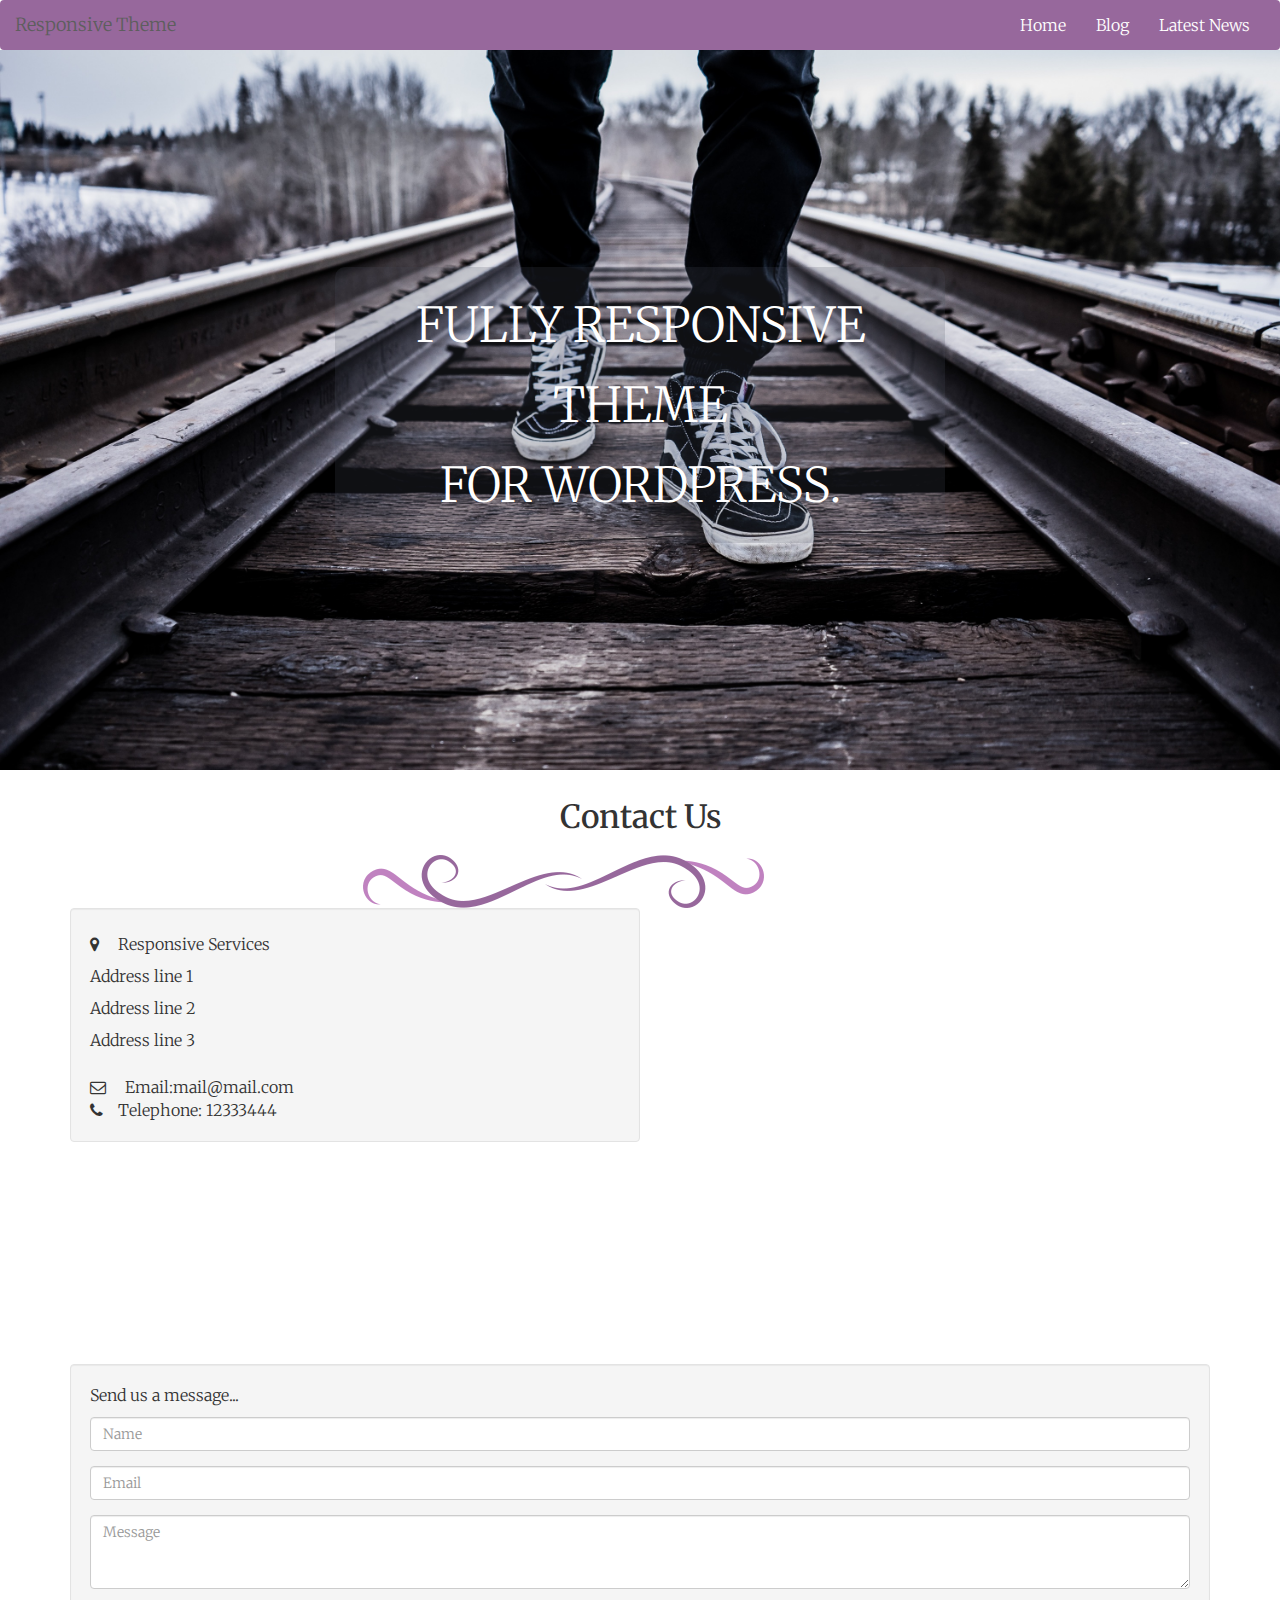
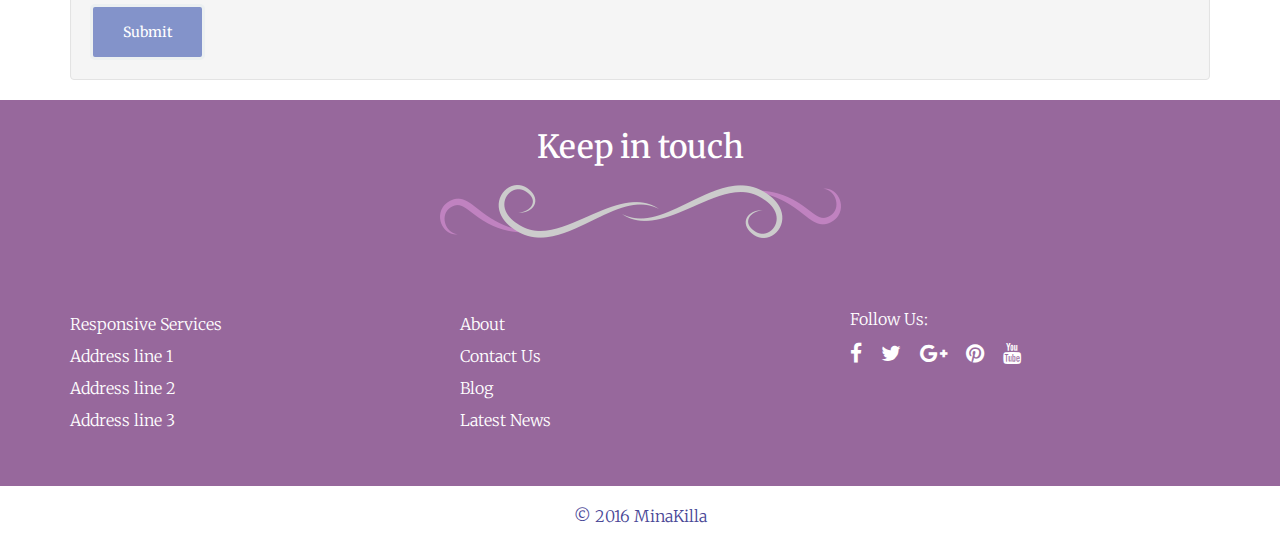
==== contact.html @ beb42aeb "add new contact us page" ====
<!DOCTYPE html>
<html lang="en">
  <head>
    <meta charset="utf-8">
    <meta http-equiv="X-UA-Compatible" content="IE=edge">
    <meta name="viewport" content="width=device-width, initial-scale=1">
    <!-- The above 3 meta tags *must* come first in the head; any other head content must come *after* these tags -->
    <title>Responsive Theme for Wordpress</title>

    <!-- Bootstrap -->
    <link href="css/bootstrap.min.css" rel="stylesheet">

    <!-- Custom -->
    <link href="css/custom.css" rel="stylesheet">

      <!-- Custom Fonts-->
    <link href='https://fonts.googleapis.com/css?family=Merriweather:400,300,700' rel='stylesheet' type='text/css'>
      
      <!-- Fonts Awesome -->
    <link rel="stylesheet" href="https://maxcdn.bootstrapcdn.com/font-awesome/4.5.0/css/font-awesome.min.css">

    <!-- HTML5 shim and Respond.js for IE8 support of HTML5 elements and media queries -->
    <!-- WARNING: Respond.js doesn't work if you view the page via file:// -->
    <!--[if lt IE 9]>
      <script src="https://oss.maxcdn.com/html5shiv/3.7.2/html5shiv.min.js"></script>
      <script src="https://oss.maxcdn.com/respond/1.4.2/respond.min.js"></script>
    <![endif]-->
  </head>
  <body>

    <!-- === HEADER === -->
    <header>
      <nav class="navbar navbar-default">
        <div class="container-fluid">
          <div class="navbar-header">
            <button type="button" class="navbar-toggle collapsed" data-toggle="collapse" data-target=".navbar-collapse">
              <span class="sr-only">Toggle Navigation</span>
              <span class="icon-bar"></span>
              <span class="icon-bar"></span>
              <span class="icon-bar"></span>
            </button>
            <a href="index.html" class="navbar-brand">Responsive Theme</a>
          </div> <!-- /navbar-header -->

          <div class="collapse navbar-collapse">
            <ul class="nav navbar-nav navbar-right">
              <li><a href="index.html">Home</a></li>
              <li><a href="blog.html">Blog</a></li>
              <li><a href="">Latest News</a></li>
            </ul>
          </div> <!-- /navbar-collapse -->
        </div> <!-- /container fluid -->
      </nav>

      <!-- === FEATURE SECTION === -->
      <div class="container-fluid">
        <div class="row feature">
          <img src="images/landingPage.jpeg" alt="walking men background">
          <div class="feature-text col-xs-12 col-md-8 col-lg-6 col-md-offset-2 col-lg-offset-3">
            <p>FULLY RESPONSIVE THEME <br> FOR WORDPRESS.</p>
          </div> <!-- /feature text -->
        </div> <!-- /row -->
      </div> <!-- /container fluid -->

    </header>

      <!-- === CONTACT US SECTION === -->
      <section id="contact">
        <div class="container">
          <div class="row">
            <div class="col-sm-6 col-sm-offset-3">
              <h2> Contact Us </h2>
              <img src="images/divider-purple.png" alt="divider">
            </div> <!-- /col -->
          </div><!-- /row -->

          <div clas="row">
            <div class="col-sm-6 address well">
              <address><i class="fa fa-map-marker"></i>
                Responsive Services <br>
                Address line 1 <br> 
                Address line 2 <br>
                Address line 3 <br>
              </address>
              <i class="fa fa-envelope-o"></i> Email:mail@mail.com <br>
              <i class="fa fa-phone"></i>Telephone: 12333444
            </div>

            <div class="col-sm-6">
              <iframe src="https://www.google.com/maps/embed?pb=!1m18!1m12!1m3!1d3152.764994246567!2d-122.39561174832502!3d37.795546879656555!2m3!1f0!2f0!3f0!3m2!1i1024!2i768!4f13.1!3m3!1m2!1s0x808580668cd055bb%3A0x9cbbc099ec82aef7!2sSan+Francisco+Ferry+Bldg%2C+1+Sausalito+-+San+Francisco+Ferry+Bldg%2C+San+Francisco%2C+CA+94111!5e0!3m2!1sen!2sus!4v1457117913849" width="600" height="450" frameborder="0" style="border:0" allowfullscreen></iframe>
            </div>
          </div>
          <div class="row message-area">
           <div class="col-sm-12">
            <div class="well">
              <form>
                <p>Send us a message...</p>
                <div class="form-group">
                  <label class="sr-only" for="input-name">Name</label>
                  <input type="text" class="form-control" id="input-name" placeholder="Name">
                </div>
                <div class="form-group">
                  <label class="sr-only" for="input-email">Email</label>
                  <input type="text" class="form-control" id="input-email" placeholder="Email">
                </div>
                <div class="form-group">
                  <label class="sr-only" for="input-message">Message</label>
                  <textarea class="form-control" id="input-message" placeholder="Message" rows="3"></textarea>
                </div>
                  <input type="submit" class="btn btn-default" value="Submit">
              </form>
            </div> <!-- /well -->
           </div> <!-- /col -->
          </div> <!-- /row -->
        </div><!-- /container -->
      </section>

      <!-- === FOOTER SECTION === -->
      <footer>
        <div class="container">
          <div class="row">
            <div class="col-sm-6 col-sm-offset-3 text-center margin-bottom">
              <h2> Keep in touch </h2>
              <img src="images/divider-silver.png" alt="divider">
            </div> <!-- /col -->
          </div> <!-- /row -->
          <div class="row">
            <div class="col-sm-4">
              <address>
                Responsive Services <br>
                Address line 1 <br> 
                Address line 2 <br>
                Address line 3 <br>
              </address>
            </div>
            <div class="col-sm-4">
              <ul>
                <li><a href="about.html">About</a></li>                
                <li><a href="contact.html">Contact Us</a></li>
                <li><a href="blog.html">Blog</a></li>
                <li><a href="">Latest News</a></li>
              </ul>
            </div>
            <div class="col-sm-4">
              <p>Follow Us:</p>
              <i class="fa fa-facebook fa-lg"></i>
              <i class="fa fa-twitter fa-lg"></i>
              <i class="fa fa-google-plus fa-lg"></i>
              <i class="fa fa-pinterest fa-lg"></i>
              <i class="fa fa-youtube fa-lg"></i>
            </div>
          </div>
        </div> <!-- /container -->

        <div class="container-fluid" id="copy">
          <div class="col-sm-12">
            <p>&copy; 2016 MinaKilla</p>
          </div> <!-- /container -->
        </div> <!-- /col -->
      </footer>


    <!-- jQuery (necessary for Bootstrap's JavaScript plugins) -->
    <script src="https://ajax.googleapis.com/ajax/libs/jquery/1.11.3/jquery.min.js"></script>
    <!-- Include all compiled plugins (below), or include individual files as needed -->
    <script src="js/bootstrap.min.js"></script>
  </body>
</html>
---- css/custom.css ----
/* === GLOBAL ===*/
body {
	font-family: 'Merriweather', serif;
	font-weight: 300;
	font-size: 16px;
}

img {
	max-width: 100%;
}

.btn-default {
	background-color: #8393ca;
	border: 3px solid #ecf0f1;
	border-radius: 5px;
	padding: 15px 30px;
	color: #fff;
}

.btn-default:hover {
	background-color: #97689c;
}

h2 {
	text-align: center;
	font-size: 2em;
	margin-top: 30px;
	margin-bottom: 20px;
}

a:hover {
	text-decoration: none;
	color: #97689c;
}

ul {
	padding: 0;
}

li {
	list-style: none;
}

footer li a {
	color: #fff;
}

footer li a:hover {
	color: #494646;
}

/* === NAVBAR ===*/
.navbar {
	background: #97689c;
	margin-bottom: 0;
	border: 0;
}

.navbar-default .navbar-brand, .navbar-default .navbar-nav>li>a {
    color: #fff;
}

.navbar-default .navbar-toggle .icon-bar {
	background-color: #fff;
}

/* === FEATURE ===*/
.feature {
	position: relative;
}

.feature img {
	width: 100%;
}

.feature-text {
	position: absolute;
	top: 0;
	bottom: 0;
	font-size: 0;
}

.feature-text:before {
	content: '';
	display: inline-block;
	height: 100%;
	vertical-align: middle;
}

.feature-text p {
	display: inline-block;
	vertical-align: middle;
	text-align: center;
	width: 100%;
	background: rgba(74,82,95,0.2);
	border-radius: 10px;
	color: #fff ;
	font-size: 48px;
	padding: 3%;
	line-height: 80px;
}

/* === WELCOME SECTION ===*/
#welcome {
	background: #fff;
	padding-bottom: 30px;
	text-align: center;
}

#welcome a {
	color: #494646;
}

.facilities {
	font-size: 1.5em;
}

.facilities img {
	display: block;
	max-width: 60%;
	margin: 30px auto;
}

/* === LATEST OFFERS SECTION ===*/
#latest-offers {
	text-align: center;
	color: #fff;
	background-color: #97689c;
}

.offer {
	background: #4a525f;
	position: relative;
	min-height: 350px;
	padding: 40px 10px;
	margin-bottom: 60px;
}

.offer span {
	background: #8abbb1;
	display: block;
	height: 100px;
	width: 100px;
	text-align: center;
	border-radius: 100%;
	line-height: 100px;
	position: absolute;
	margin-left: 50%;
	left: -50px;
	top: -50px;
	font-size: 2em;
	font-weight: bold;
}

.offer h3 {
	margin-bottom: 50px;
	font-size: 1.2em;
}

.offer p {
	line-height: 2em;
}

.margin-bottom {
	margin-bottom: 70px;
}

/* === SHOP ONLINE SECTION ===*/
#shop-online {
	background: url(../images/products.jpg) center no-repeat;
	min-height: 852px;
	color: #494696;
}

#shop-online .btn-default {
	margin-top: 25px;
}

/* === KEEP IN TOUCH SECTION ===*/
footer {
	color: #fff;
	background-color: #97689c;
}

footer li, address {
	line-height: 2em;
}

i {
	margin-right: 15px;
}

#copy {
	text-align: center;;
	background-color: #fff;
	color: #494696;
	height: 60px;
	line-height: 60px;
	margin-top: 30px;
}

/* === BLOG SECTION ===*/
.blog-post-title {
	background: url("../images/divider-purple.png") center no-repeat;
	height: 80px;
	background-size: 300px 40px;
	background-position: center 35px;
	margin-bottom: 30px;
}

.blog-post {
	margin: 30px 0;
	padding: 20px;
}

/* === BLOG-SIDEBAR SECTION ===*/
.sidebar-module {
	margin: 30px 0;
	padding: 20px;
}

/* === ABOUT US SECTION ===*/
#about {
	padding-bottom: 30px;
	text-align: center;
}

#about p {
	margin: 30px 0;
}

/* === MOBILE STYLING ===*/
@media screen and (max-width : 768px) {

	li a {
		text-align: center;
	}

	.feature-text p {
		font-size: 28px;
		line-height: 28px;
	}

	h2 {
		font-size: 1.6em;
	}

	footer {
		text-align: center;
	}

	footer ul, address {
		border-bottom: 1px dotted;
	}
}
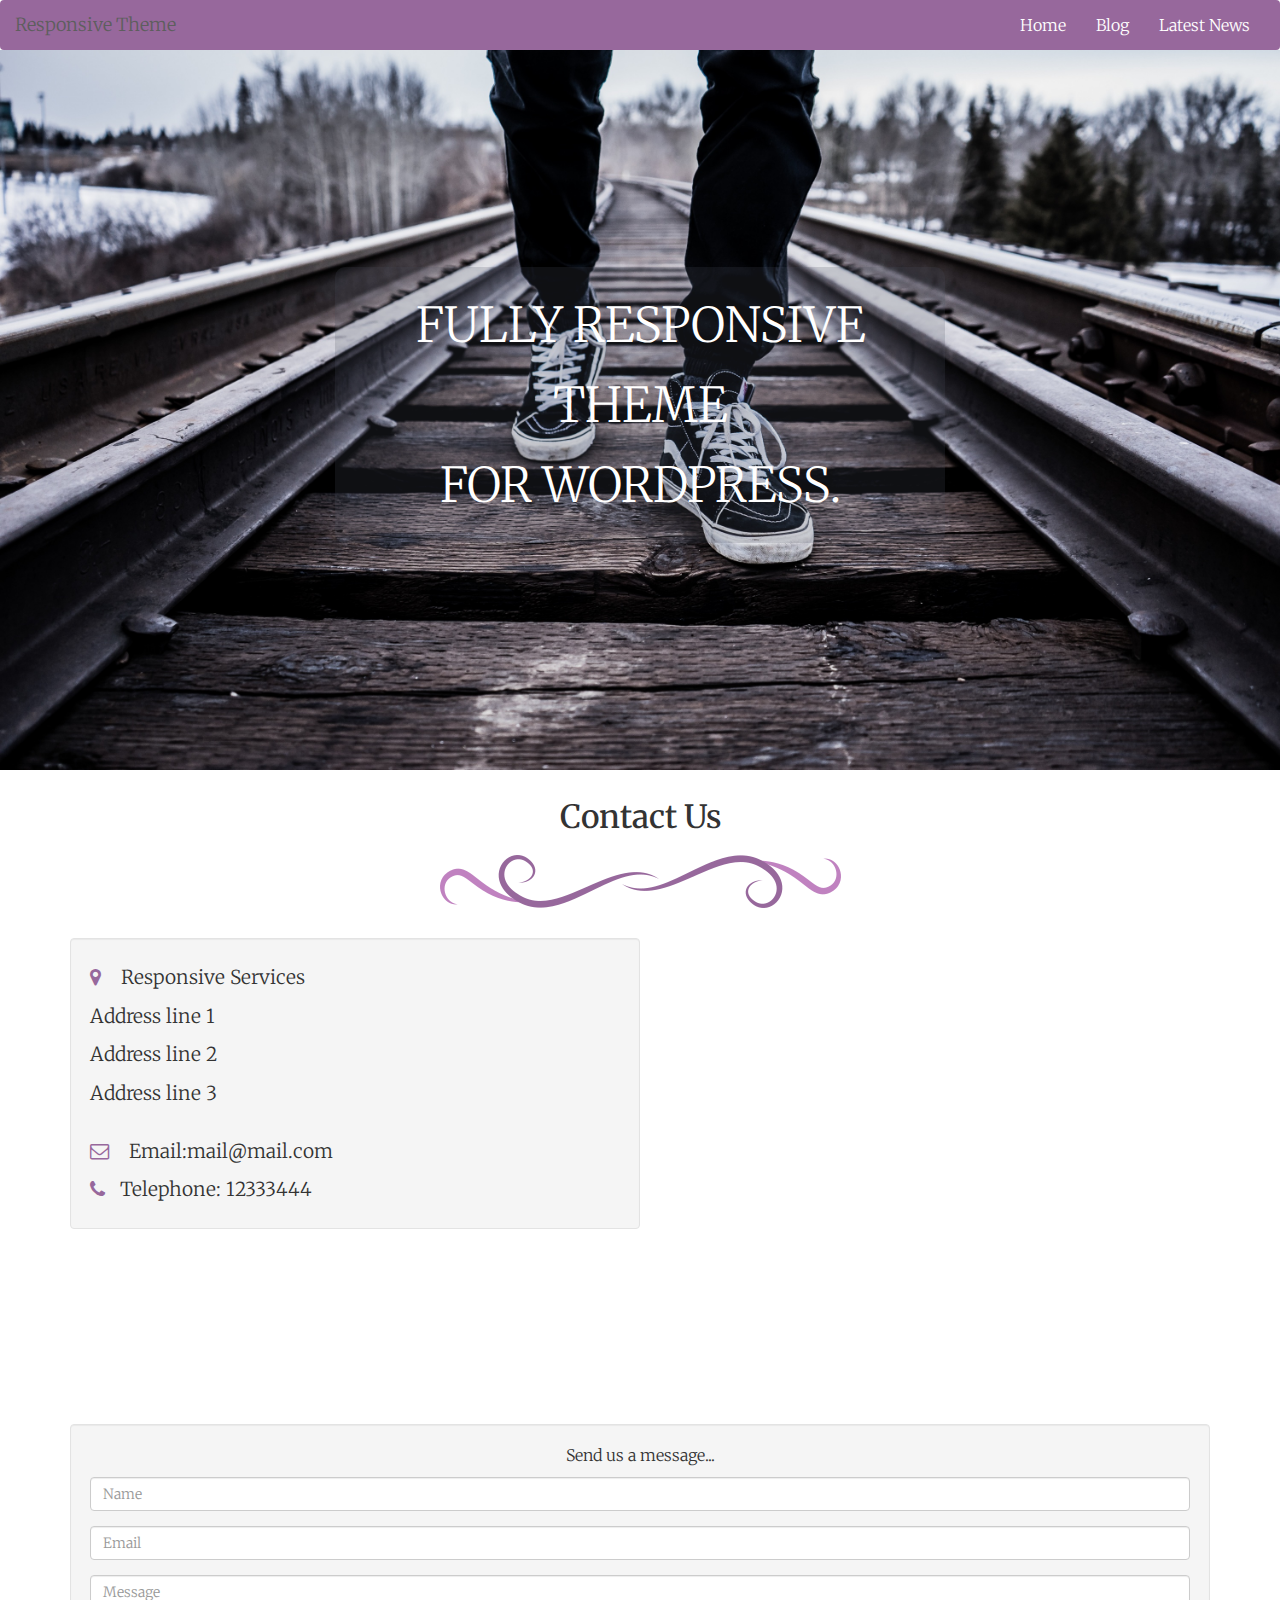
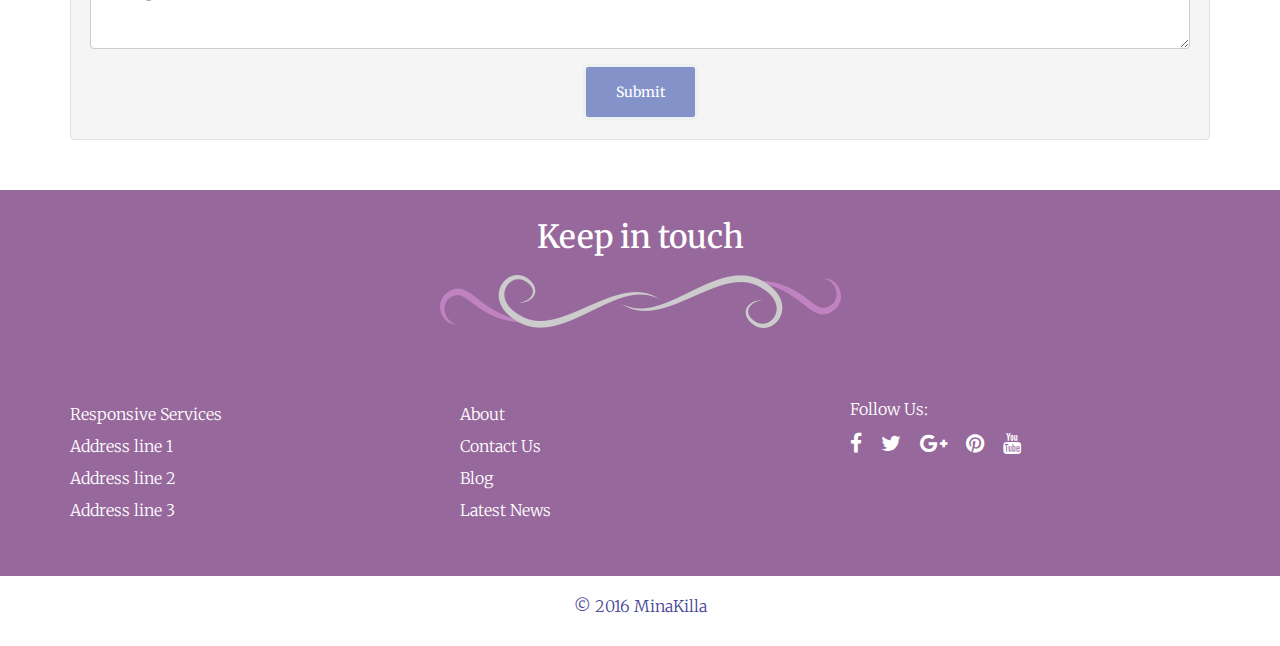
==== commit 65d58cb2: "add contact page and add styling" ====
--- a/contact.html
+++ b/contact.html
@@ -61,7 +61,6 @@
           </div> <!-- /feature text -->
         </div> <!-- /row -->
       </div> <!-- /container fluid -->
-
     </header>
 
       <!-- === CONTACT US SECTION === -->
@@ -85,13 +84,13 @@
               <i class="fa fa-envelope-o"></i> Email:mail@mail.com <br>
               <i class="fa fa-phone"></i>Telephone: 12333444
             </div>
-
             <div class="col-sm-6">
               <iframe src="https://www.google.com/maps/embed?pb=!1m18!1m12!1m3!1d3152.764994246567!2d-122.39561174832502!3d37.795546879656555!2m3!1f0!2f0!3f0!3m2!1i1024!2i768!4f13.1!3m3!1m2!1s0x808580668cd055bb%3A0x9cbbc099ec82aef7!2sSan+Francisco+Ferry+Bldg%2C+1+Sausalito+-+San+Francisco+Ferry+Bldg%2C+San+Francisco%2C+CA+94111!5e0!3m2!1sen!2sus!4v1457117913849" width="600" height="450" frameborder="0" style="border:0" allowfullscreen></iframe>
             </div>
           </div>
-          <div class="row message-area">
-           <div class="col-sm-12">
+
+          <div class="row">
+           <div class="col-sm-12 message-area">
             <div class="well">
               <form>
                 <p>Send us a message...</p>
@@ -110,7 +109,7 @@
                   <input type="submit" class="btn btn-default" value="Submit">
               </form>
             </div> <!-- /well -->
-           </div> <!-- /col -->
+           </div> <!-- /col-sm-12 -->
           </div> <!-- /row -->
         </div><!-- /container -->
       </section>
--- a/css/custom.css
+++ b/css/custom.css
@@ -229,6 +229,32 @@
 	margin: 30px 0;
 }
 
+/* === CONTACT US SECTION ===*/
+#contact {
+	padding-bottom: 30px;
+	text-align: center;
+}
+
+.address {
+	text-align: left;
+	margin-top: 30px;
+	font-size: 1.2em;
+	line-height: 2em;
+}
+
+.address i {
+	color: #97689c;
+}
+
+#contact iframe {
+	margin-top: 30px;
+	max-width: 100%;
+}
+
+.message-area {
+	margin-top: 30px;
+}
+
 /* === MOBILE STYLING ===*/
 @media screen and (max-width : 768px) {
 
@@ -245,7 +271,7 @@
 		font-size: 1.6em;
 	}
 
-	footer {
+	footer, .address {
 		text-align: center;
 	}
 
